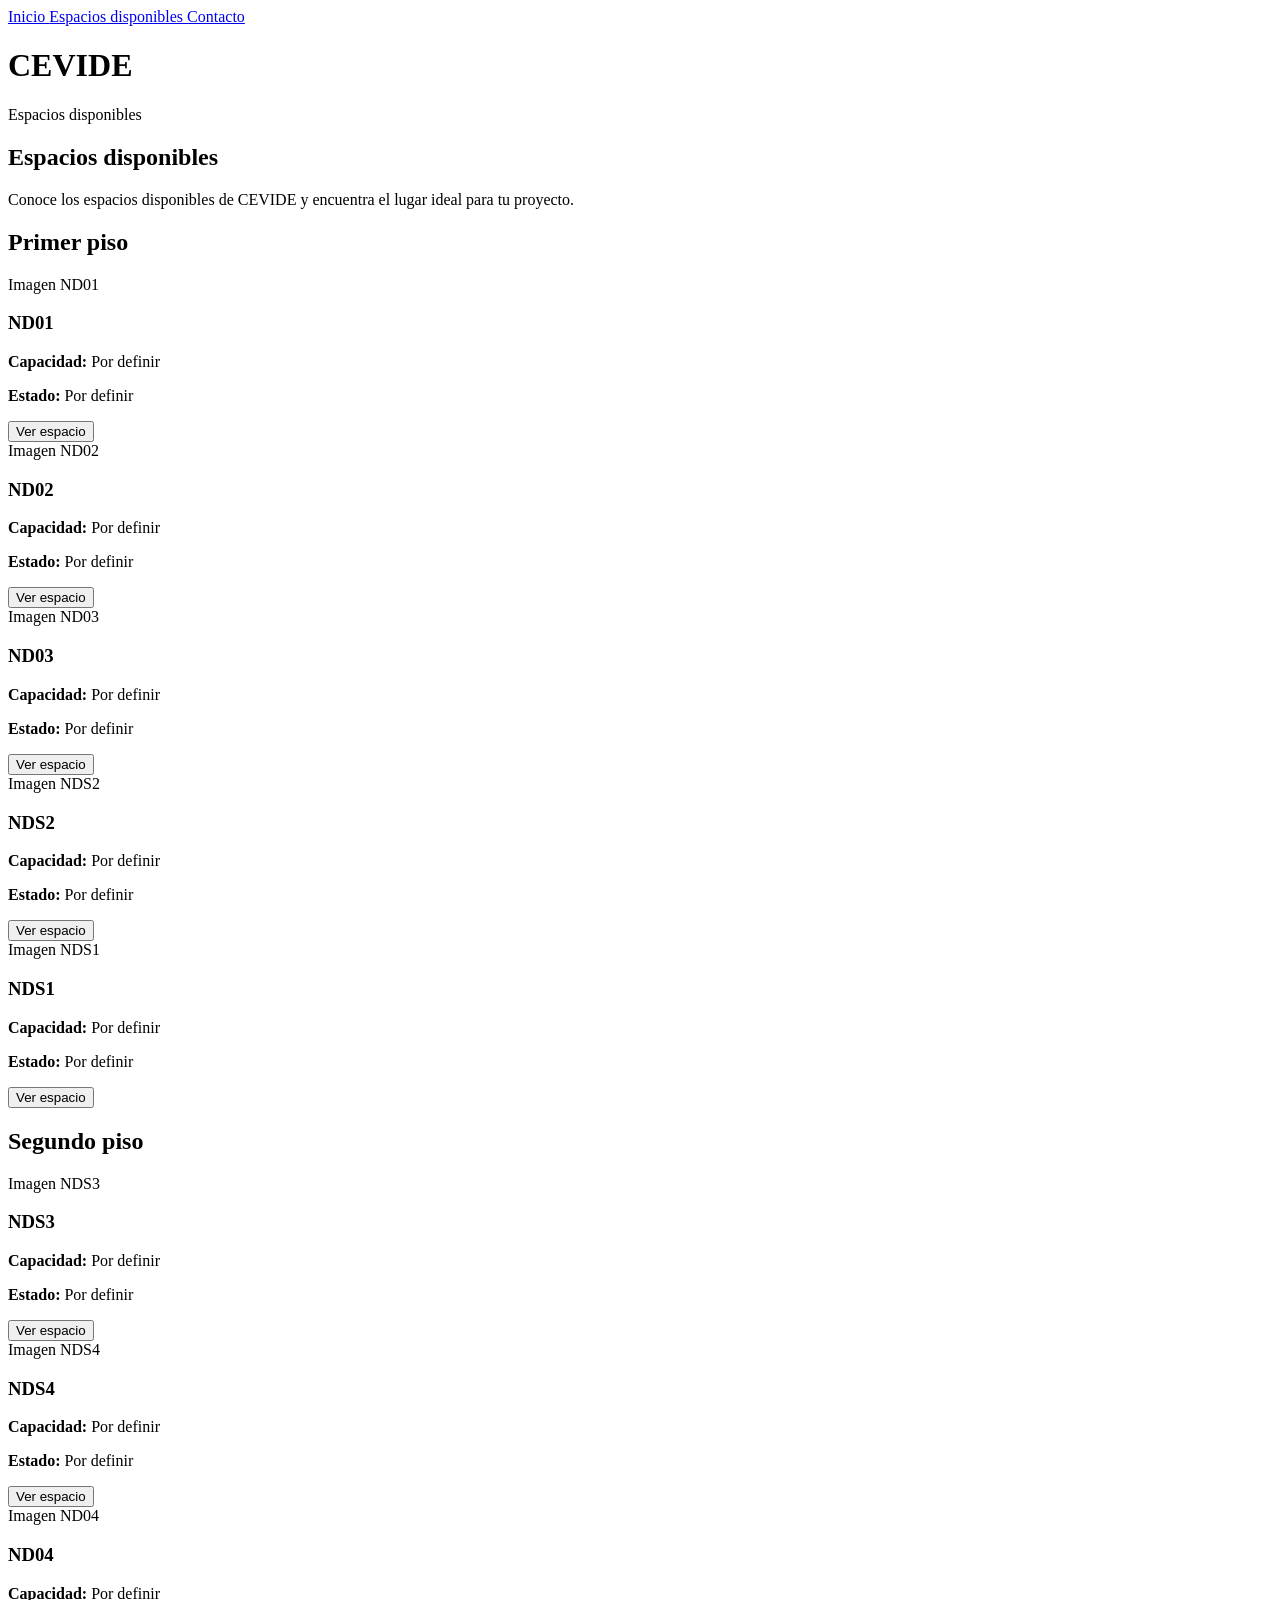
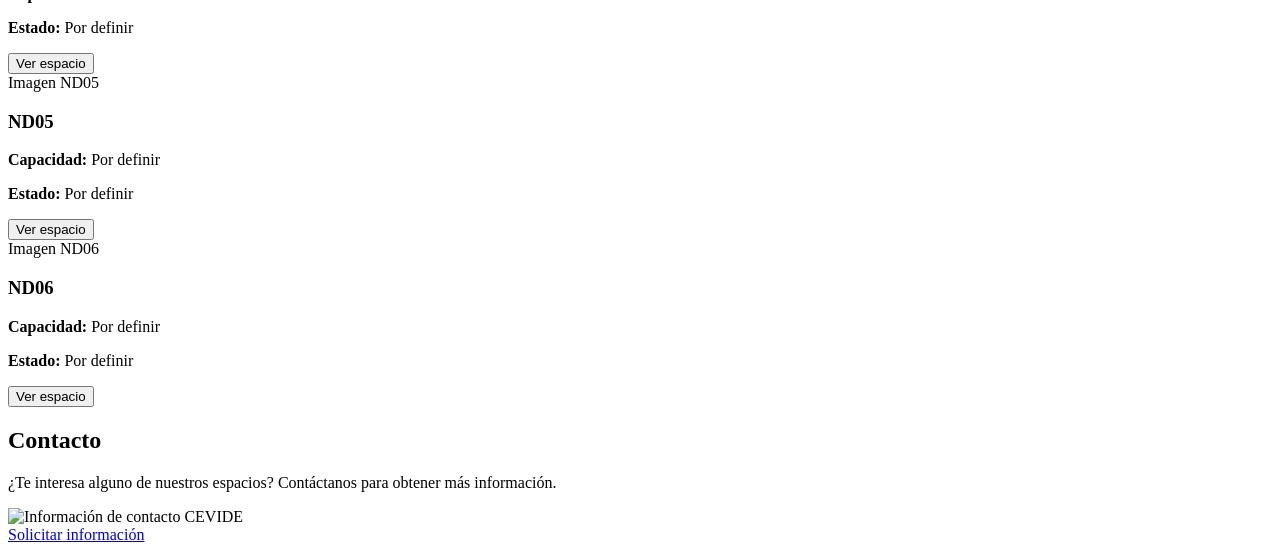
==== espacios.html @ 7182f9c7 "Add files via upload" ====
<!DOCTYPE html>
<html lang="es">

<head>

    <meta charset="UTF-8">

    <meta name="viewport" content="width=device-width, initial-scale=1.0">

    <link rel="stylesheet" href="css/estilos.css">

    <title>CEVIDE | Espacios disponibles</title>

</head>


<body>


    <header>

        <nav>

            <a href="index.html">
                Inicio
            </a>

            <a href="espacios.html">
                Espacios disponibles
            </a>

            <a href="#contacto">
                Contacto
            </a>

        </nav>


        <h1>
            CEVIDE
        </h1>


        <p>
            Espacios disponibles
        </p>

    </header>



    <main>

        <h2>
            Espacios disponibles
        </h2>


        <p>
            Conoce los espacios disponibles de CEVIDE
            y encuentra el lugar ideal para tu proyecto.
        </p>



        <!-- ==========================
             PRIMER PISO
             ========================== -->

        <section class="piso">

            <h2>
                Primer piso
            </h2>


            <div class="tarjetas">


                <!-- ND01 -->

                <div class="tarjeta">

                    <div class="imagen-placeholder">
                        Imagen ND01
                    </div>

                    <h3>
                        ND01
                    </h3>

                    <p>
                        <strong>Capacidad:</strong> Por definir
                    </p>

                    <p>
                        <strong>Estado:</strong> Por definir
                    </p>

                    <button onclick="window.location.href='nd01.html'">
                        Ver espacio
                    </button>

                </div>



                <!-- ND02 -->

                <div class="tarjeta">

                    <div class="imagen-placeholder">
                        Imagen ND02
                    </div>

                    <h3>
                        ND02
                    </h3>

                    <p>
                        <strong>Capacidad:</strong> Por definir
                    </p>

                    <p>
                        <strong>Estado:</strong> Por definir
                    </p>

                    <button onclick="window.location.href='nd02.html'">
                        Ver espacio
                    </button>

                </div>



                <!-- ND03 -->

                <div class="tarjeta">

                    <div class="imagen-placeholder">
                        Imagen ND03
                    </div>

                    <h3>
                        ND03
                    </h3>

                    <p>
                        <strong>Capacidad:</strong> Por definir
                    </p>

                    <p>
                        <strong>Estado:</strong> Por definir
                    </p>

                    <button onclick="window.location.href='nd03.html'">
                        Ver espacio
                    </button>

                </div>



                <!-- NDS2 -->

                <div class="tarjeta">

                    <div class="imagen-placeholder">
                        Imagen NDS2
                    </div>

                    <h3>
                        NDS2
                    </h3>

                    <p>
                        <strong>Capacidad:</strong> Por definir
                    </p>

                    <p>
                        <strong>Estado:</strong> Por definir
                    </p>

                    <button onclick="window.location.href='nds2.html'">
                        Ver espacio
                    </button>

                </div>



                <!-- NDS1 -->

                <div class="tarjeta">

                    <div class="imagen-placeholder">
                        Imagen NDS1
                    </div>

                    <h3>
                        NDS1
                    </h3>

                    <p>
                        <strong>Capacidad:</strong> Por definir
                    </p>

                    <p>
                        <strong>Estado:</strong> Por definir
                    </p>

                    <button onclick="window.location.href='nds1.html'">
                        Ver espacio
                    </button>

                </div>


            </div>

        </section>



        <!-- ==========================
             SEGUNDO PISO
             ========================== -->

        <section class="piso">

            <h2>
                Segundo piso
            </h2>


            <div class="tarjetas">


                <!-- NDS3 -->

                <div class="tarjeta">

                    <div class="imagen-placeholder">
                        Imagen NDS3
                    </div>

                    <h3>
                        NDS3
                    </h3>

                    <p>
                        <strong>Capacidad:</strong> Por definir
                    </p>

                    <p>
                        <strong>Estado:</strong> Por definir
                    </p>

                    <button onclick="window.location.href='nds3.html'">
                        Ver espacio
                    </button>

                </div>



                <!-- NDS4 -->

                <div class="tarjeta">

                    <div class="imagen-placeholder">
                        Imagen NDS4
                    </div>

                    <h3>
                        NDS4
                    </h3>

                    <p>
                        <strong>Capacidad:</strong> Por definir
                    </p>

                    <p>
                        <strong>Estado:</strong> Por definir
                    </p>

                    <button onclick="window.location.href='nds4.html'">
                        Ver espacio
                    </button>

                </div>



                <!-- ND04 -->

                <div class="tarjeta">

                    <div class="imagen-placeholder">
                        Imagen ND04
                    </div>

                    <h3>
                        ND04
                    </h3>

                    <p>
                        <strong>Capacidad:</strong> Por definir
                    </p>

                    <p>
                        <strong>Estado:</strong> Por definir
                    </p>

                    <button onclick="window.location.href='nd04.html'">
                        Ver espacio
                    </button>

                </div>



                <!-- ND05 -->

                <div class="tarjeta">

                    <div class="imagen-placeholder">
                        Imagen ND05
                    </div>

                    <h3>
                        ND05
                    </h3>

                    <p>
                        <strong>Capacidad:</strong> Por definir
                    </p>

                    <p>
                        <strong>Estado:</strong> Por definir
                    </p>

                    <button onclick="window.location.href='nd05.html'">
                        Ver espacio
                    </button>

                </div>



                <!-- ND06 -->

                <div class="tarjeta">

                    <div class="imagen-placeholder">
                        Imagen ND06
                    </div>

                    <h3>
                        ND06
                    </h3>

                    <p>
                        <strong>Capacidad:</strong> Por definir
                    </p>

                    <p>
                        <strong>Estado:</strong> Por definir
                    </p>

                    <button onclick="window.location.href='nd06.html'">
                        Ver espacio
                    </button>

                </div>


            </div>

        </section>

    </main>



<!-- ==============================
     CONTACTO
     ============================== -->

<section id="contacto">

    <h2>
        Contacto
    </h2>

    <p>
        ¿Te interesa alguno de nuestros espacios?
        Contáctanos para obtener más información.
    </p>

    <div class="imagen-contacto">

        <img
            src="img/Contacto-CEVIDE.png"
            alt="Información de contacto CEVIDE"
        >

    </div>

    <a
        href="https://mail.google.com/mail/?view=cm&fs=1&to=cevide_vinculacion@queretaro.tecnm.mx&su=Solicitud%20de%20información%20sobre%20espacios%20CEVIDE&body=Hola%2C%0A%0AEstoy%20interesado%2Fa%20en%20obtener%20información%20sobre%20los%20espacios%20disponibles%20en%20CEVIDE.%0A%0AQuisiera%20recibir%20más%20información%20sobre%20los%20espacios%20y%20su%20disponibilidad.%0A%0AMuchas%20gracias."
        target="_blank"
        class="boton-contacto">

        Solicitar información

    </a>

</section>

</body>

</html>
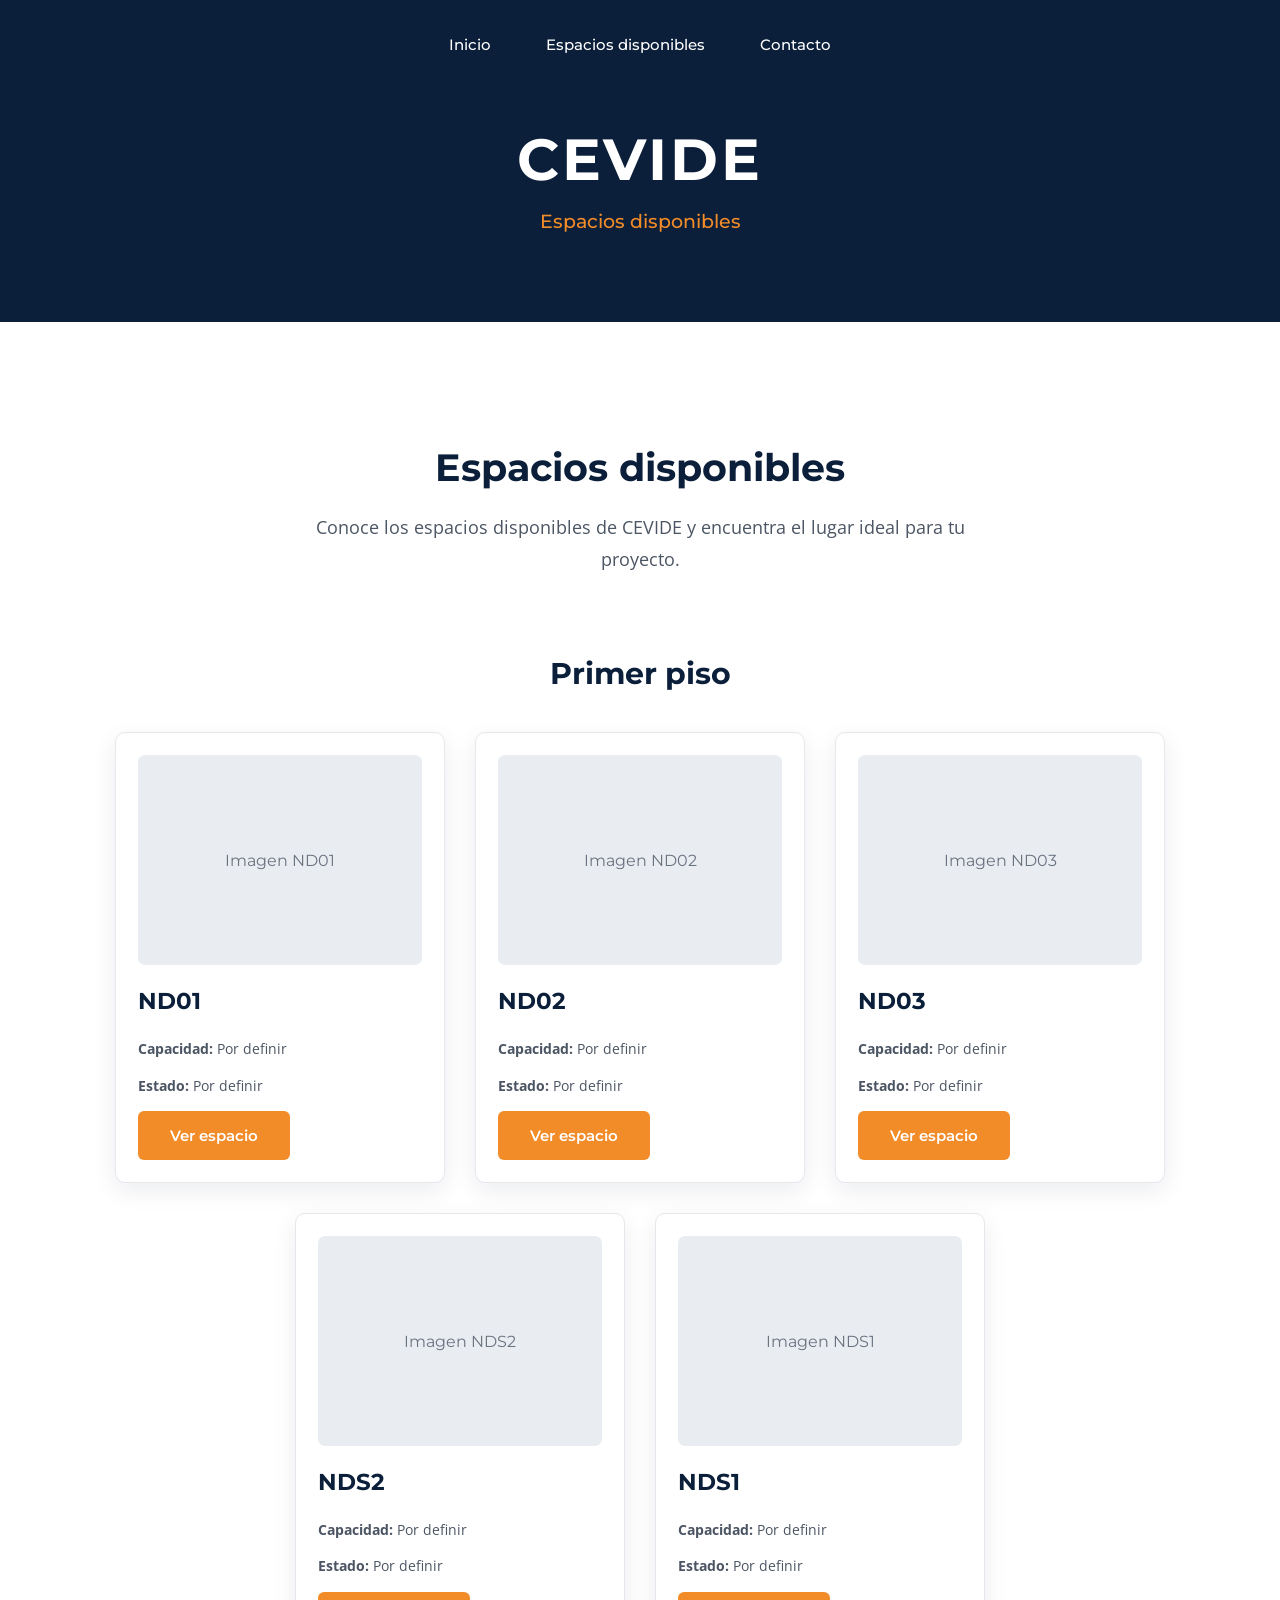
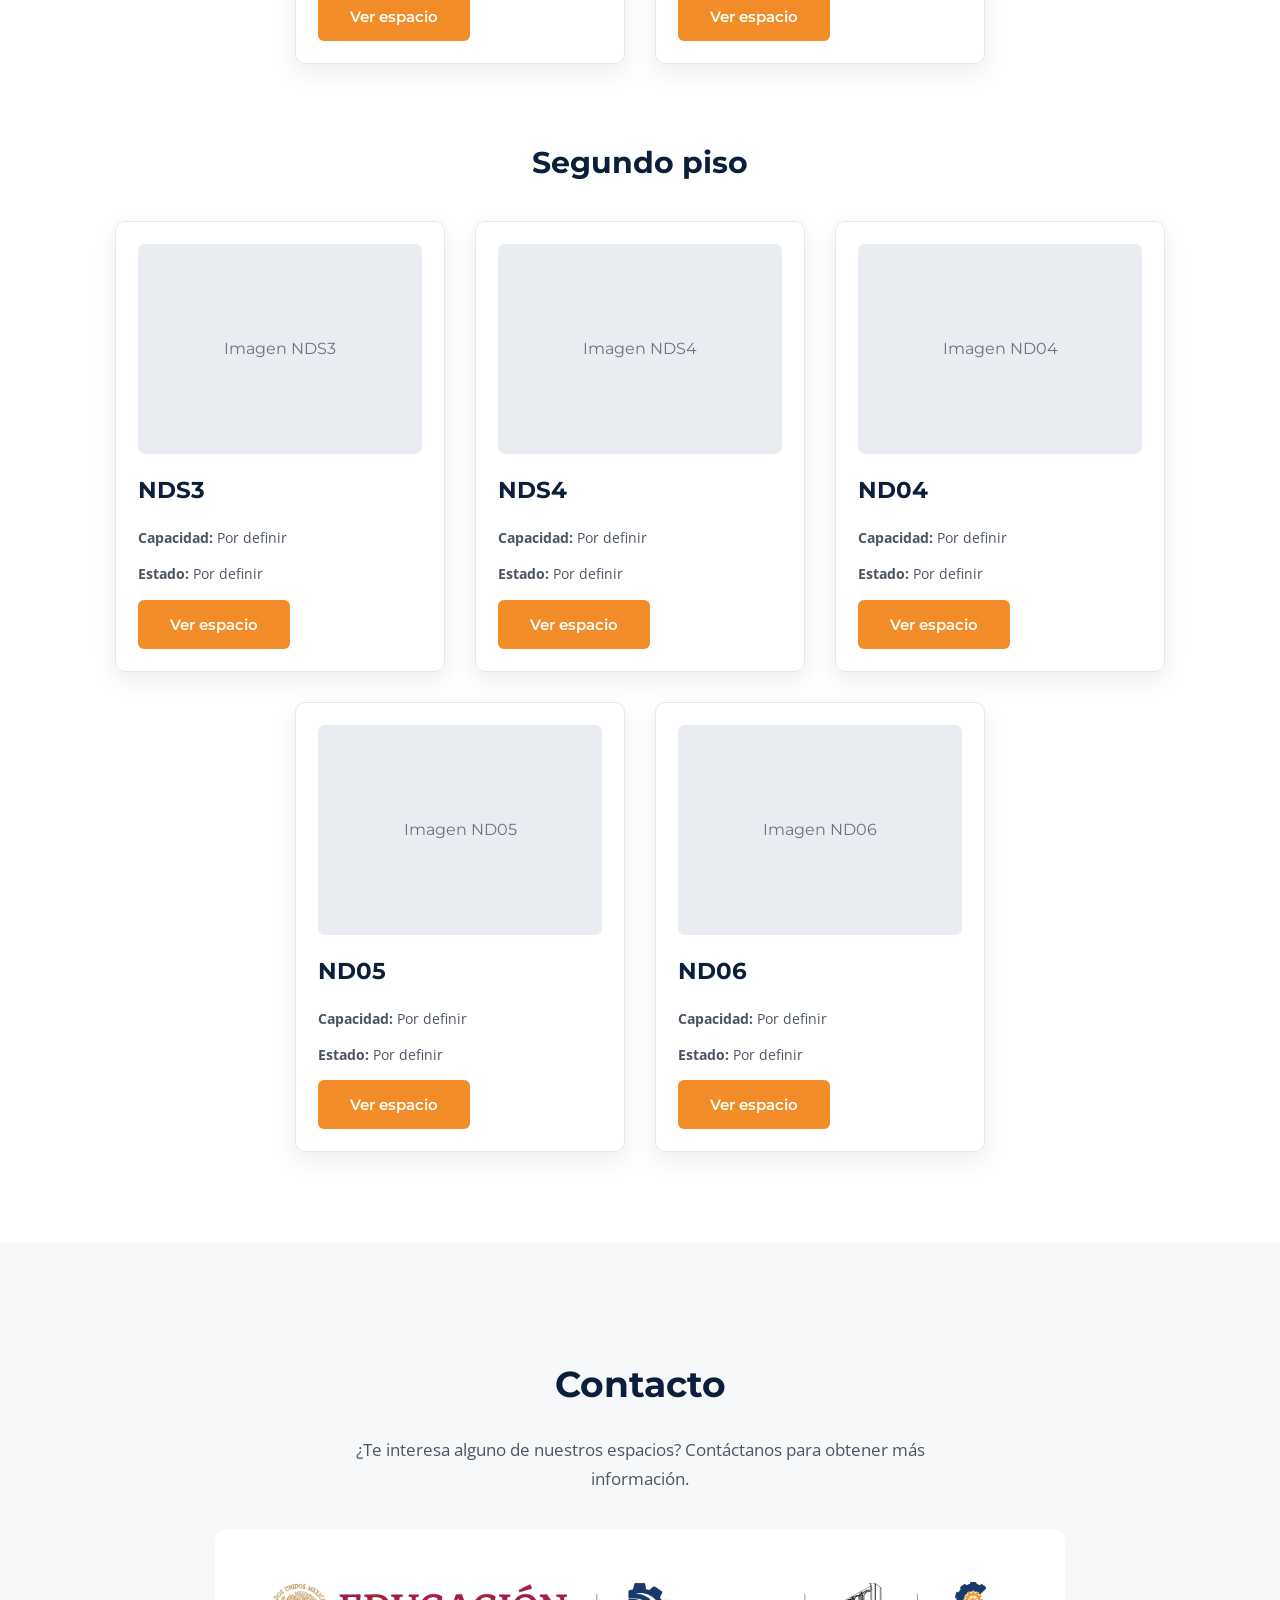
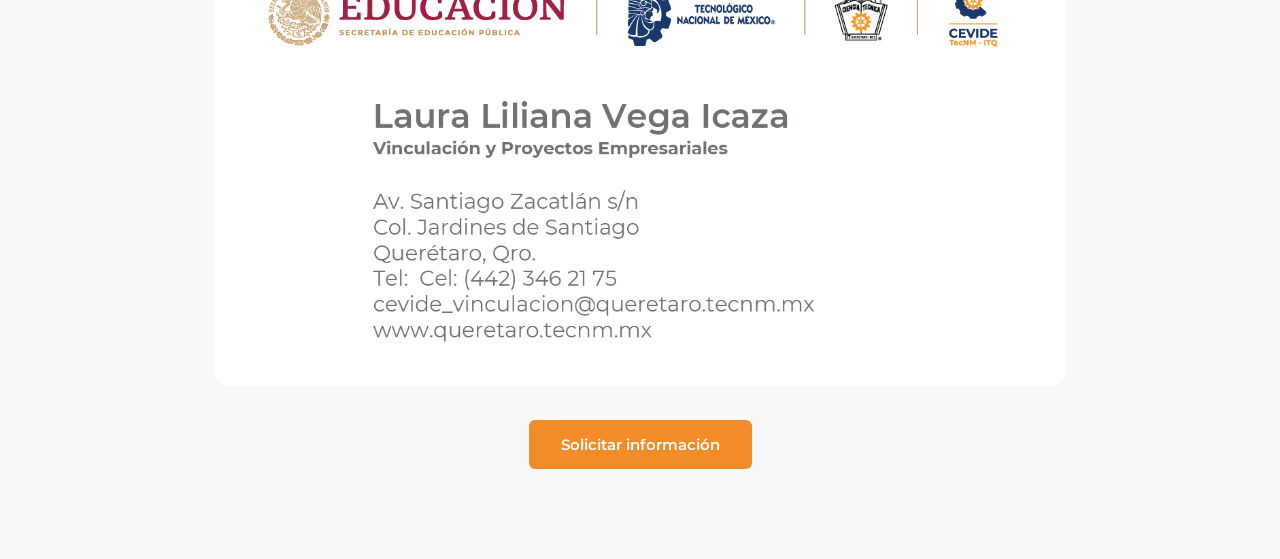
==== commit 95081df2: "Update espacios.html" ====
--- a/espacios.html
+++ b/espacios.html
@@ -7,7 +7,7 @@
 
     <meta name="viewport" content="width=device-width, initial-scale=1.0">
 
-    <link rel="stylesheet" href="css/estilos.css">
+    <link rel="stylesheet" href="CSS/estilos.css">
 
     <title>CEVIDE | Espacios disponibles</title>
 
--- a/CSS/estilos.css
+++ b/CSS/estilos.css
@@ -0,0 +1,476 @@
+@import url('https://fonts.googleapis.com/css2?family=Montserrat:wght@400;500;600;700&family=Open+Sans:wght@400;500;600&display=swap');
+
+
+/* =========================================
+   CONFIGURACIÓN GENERAL
+   ========================================= */
+
+* {
+    box-sizing: border-box;
+}
+
+body {
+    margin: 0;
+    font-family: 'Open Sans', sans-serif;
+    background-color: white;
+    color: #1B263B;
+}
+
+
+/* =========================================
+   ENCABEZADO
+   ========================================= */
+
+header {
+    background-color: #0B1F3A;
+    color: white;
+    text-align: center;
+    padding: 35px 8% 70px;
+}
+
+
+/* =========================================
+   NAVEGACIÓN
+   ========================================= */
+
+nav {
+    display: flex;
+    justify-content: center;
+    gap: 55px;
+    margin-bottom: 70px;
+}
+
+nav a {
+    color: white;
+    text-decoration: none;
+    font-family: 'Montserrat', sans-serif;
+    font-size: 15px;
+    font-weight: 500;
+    transition: 0.3s ease;
+}
+
+nav a:hover {
+    color: #F28C28;
+}
+
+
+/* =========================================
+   TÍTULO CEVIDE
+   ========================================= */
+
+header h1 {
+    margin: 0;
+    font-family: 'Montserrat', sans-serif;
+    font-size: 58px;
+    font-weight: 700;
+    letter-spacing: 3px;
+}
+
+header p {
+    margin-top: 15px;
+    font-family: 'Montserrat', sans-serif;
+    font-size: 19px;
+    font-weight: 500;
+    color: #F28C28;
+}
+
+
+/* =========================================
+   CONTENIDO PRINCIPAL
+   ========================================= */
+
+main {
+    max-width: 1200px;
+    margin: 0 auto;
+    text-align: center;
+    padding: 90px 50px;
+}
+
+main > h2 {
+    margin-bottom: 20px;
+    font-family: 'Montserrat', sans-serif;
+    font-size: 38px;
+    color: #0B1F3A;
+}
+
+main > p {
+    max-width: 700px;
+    margin: 0 auto 50px;
+    font-size: 18px;
+    line-height: 1.8;
+    color: #4B5563;
+}
+
+
+/* =========================================
+   BOTONES
+   ========================================= */
+
+button {
+    padding: 15px 32px;
+    border: none;
+    border-radius: 6px;
+
+    background-color: #F28C28;
+    color: white;
+
+    font-family: 'Montserrat', sans-serif;
+    font-size: 15px;
+    font-weight: 600;
+
+    cursor: pointer;
+
+    transition: 0.3s ease;
+}
+
+button:hover {
+    background-color: #D96F0B;
+    transform: translateY(-2px);
+}
+
+
+/* =========================================
+   BOTÓN DE CONTACTO
+   ========================================= */
+
+.boton-contacto {
+    display: inline-block;
+
+    padding: 15px 32px;
+
+    border-radius: 6px;
+
+    background-color: #F28C28;
+    color: white;
+
+    text-decoration: none;
+
+    font-family: 'Montserrat', sans-serif;
+    font-size: 15px;
+    font-weight: 600;
+
+    transition: 0.3s ease;
+}
+
+.boton-contacto:hover {
+    background-color: #D96F0B;
+    transform: translateY(-2px);
+}
+
+
+/* =========================================
+   PISOS
+   ========================================= */
+
+.piso {
+    margin-top: 80px;
+}
+
+.piso > h2 {
+    margin-bottom: 40px;
+
+    font-family: 'Montserrat', sans-serif;
+    font-size: 30px;
+
+    color: #0B1F3A;
+}
+
+
+/* =========================================
+   TARJETAS DE ESPACIOS
+   ========================================= */
+
+.tarjetas {
+    display: flex;
+    flex-wrap: wrap;
+
+    justify-content: center;
+
+    gap: 30px;
+}
+
+
+.tarjeta {
+    width: 330px;
+
+    background-color: white;
+
+    padding: 22px;
+
+    border-radius: 10px;
+
+    text-align: left;
+
+    border: 1px solid #E5E7EB;
+
+    box-shadow: 0 8px 25px rgba(11, 31, 58, 0.08);
+
+    transition: 0.3s ease;
+}
+
+
+.tarjeta:hover {
+    transform: translateY(-5px);
+}
+
+
+/* =========================================
+   IMAGEN / ESPACIO PARA FOTOS
+   ========================================= */
+
+.imagen-placeholder {
+    width: 100%;
+    height: 210px;
+
+    background-color: #E9EDF2;
+
+    border-radius: 7px;
+
+    display: flex;
+    align-items: center;
+    justify-content: center;
+
+    color: #6B7280;
+
+    font-family: 'Montserrat', sans-serif;
+}
+
+
+/* =========================================
+   INFORMACIÓN DE LAS TARJETAS
+   ========================================= */
+
+.tarjeta h3 {
+    margin-top: 22px;
+
+    font-family: 'Montserrat', sans-serif;
+    font-size: 23px;
+
+    color: #0B1F3A;
+}
+
+.tarjeta p {
+    font-size: 14px;
+    line-height: 1.6;
+
+    color: #4B5563;
+}
+
+
+/* =========================================
+   CONTACTO
+   ========================================= */
+
+/* CONTACTO */
+
+#contacto {
+    background-color: #F7F8FA;
+    text-align: center;
+    padding: 90px 50px;
+}
+
+#contacto h2 {
+    font-family: 'Montserrat', sans-serif;
+    font-size: 36px;
+    color: #0B1F3A;
+}
+
+#contacto p {
+    max-width: 650px;
+    margin: 20px auto 30px;
+    font-size: 17px;
+    line-height: 1.7;
+    color: #4B5563;
+}
+
+.imagen-contacto {
+    max-width: 850px;
+    margin: 35px auto;
+}
+
+.imagen-contacto img {
+    width: 100%;
+    height: auto;
+    display: block;
+    border-radius: 10px;
+}
+
+.boton-contacto {
+    display: inline-block;
+    padding: 15px 32px;
+    border-radius: 6px;
+    background-color: #F28C28;
+    color: white;
+    text-decoration: none;
+    font-family: 'Montserrat', sans-serif;
+    font-size: 15px;
+    font-weight: 600;
+}
+
+.boton-contacto:hover {
+    background-color: #D96F0B;
+}
+
+
+/* =========================================
+   IMAGEN DE CONTACTO
+   ========================================= */
+
+.imagen-contacto {
+    max-width: 850px;
+
+    margin: 35px auto;
+}
+
+
+.imagen-contacto img {
+    width: 100%;
+    height: auto;
+
+    display: block;
+
+    border-radius: 10px;
+}
+
+
+/* =========================================
+   PÁGINA INDIVIDUAL DE CADA ESPACIO
+   ========================================= */
+
+.detalle-espacio {
+    max-width: 1050px;
+
+    margin: 60px auto;
+
+    display: grid;
+
+    grid-template-columns: 1.3fr 1fr;
+
+    gap: 50px;
+
+    align-items: start;
+
+    text-align: left;
+}
+
+
+.imagen-detalle {
+    width: 100%;
+
+    min-height: 360px;
+
+    background-color: #E9EDF2;
+
+    border-radius: 10px;
+
+    display: flex;
+
+    align-items: center;
+
+    justify-content: center;
+
+    color: #6B7280;
+
+    font-family: 'Montserrat', sans-serif;
+}
+
+
+.informacion-espacio {
+    background-color: #F7F8FA;
+
+    padding: 30px;
+
+    border-radius: 10px;
+}
+
+
+.informacion-espacio h3,
+.descripcion-espacio h3 {
+
+    font-family: 'Montserrat', sans-serif;
+
+    color: #0B1F3A;
+}
+
+
+.descripcion-espacio {
+
+    max-width: 1050px;
+
+    margin: 0 auto 50px;
+
+    padding: 30px;
+
+    background-color: #F7F8FA;
+
+    border-radius: 10px;
+
+    text-align: left;
+}
+
+
+/* =========================================
+   CELULARES
+   ========================================= */
+
+@media (max-width: 700px) {
+
+    nav {
+        gap: 20px;
+
+        flex-wrap: wrap;
+    }
+
+
+    header h1 {
+        font-size: 42px;
+    }
+
+
+    main {
+        padding: 60px 25px;
+    }
+
+
+    .tarjeta {
+        width: 100%;
+
+        max-width: 400px;
+    }
+
+
+    #contacto {
+        padding: 60px 25px;
+    }
+
+
+    .imagen-contacto {
+        width: 100%;
+    }
+
+
+    .detalle-espacio {
+        grid-template-columns: 1fr;
+
+        gap: 25px;
+    }
+
+
+    .imagen-detalle {
+        min-height: 250px;
+    }
+
+}
+/* IMAGEN DE CONTACTO */
+
+.imagen-contacto {
+    max-width: 850px;
+    margin: 35px auto;
+}
+
+.imagen-contacto img {
+    width: 100%;
+    height: auto;
+    display: block;
+    border-radius: 10px;
+}
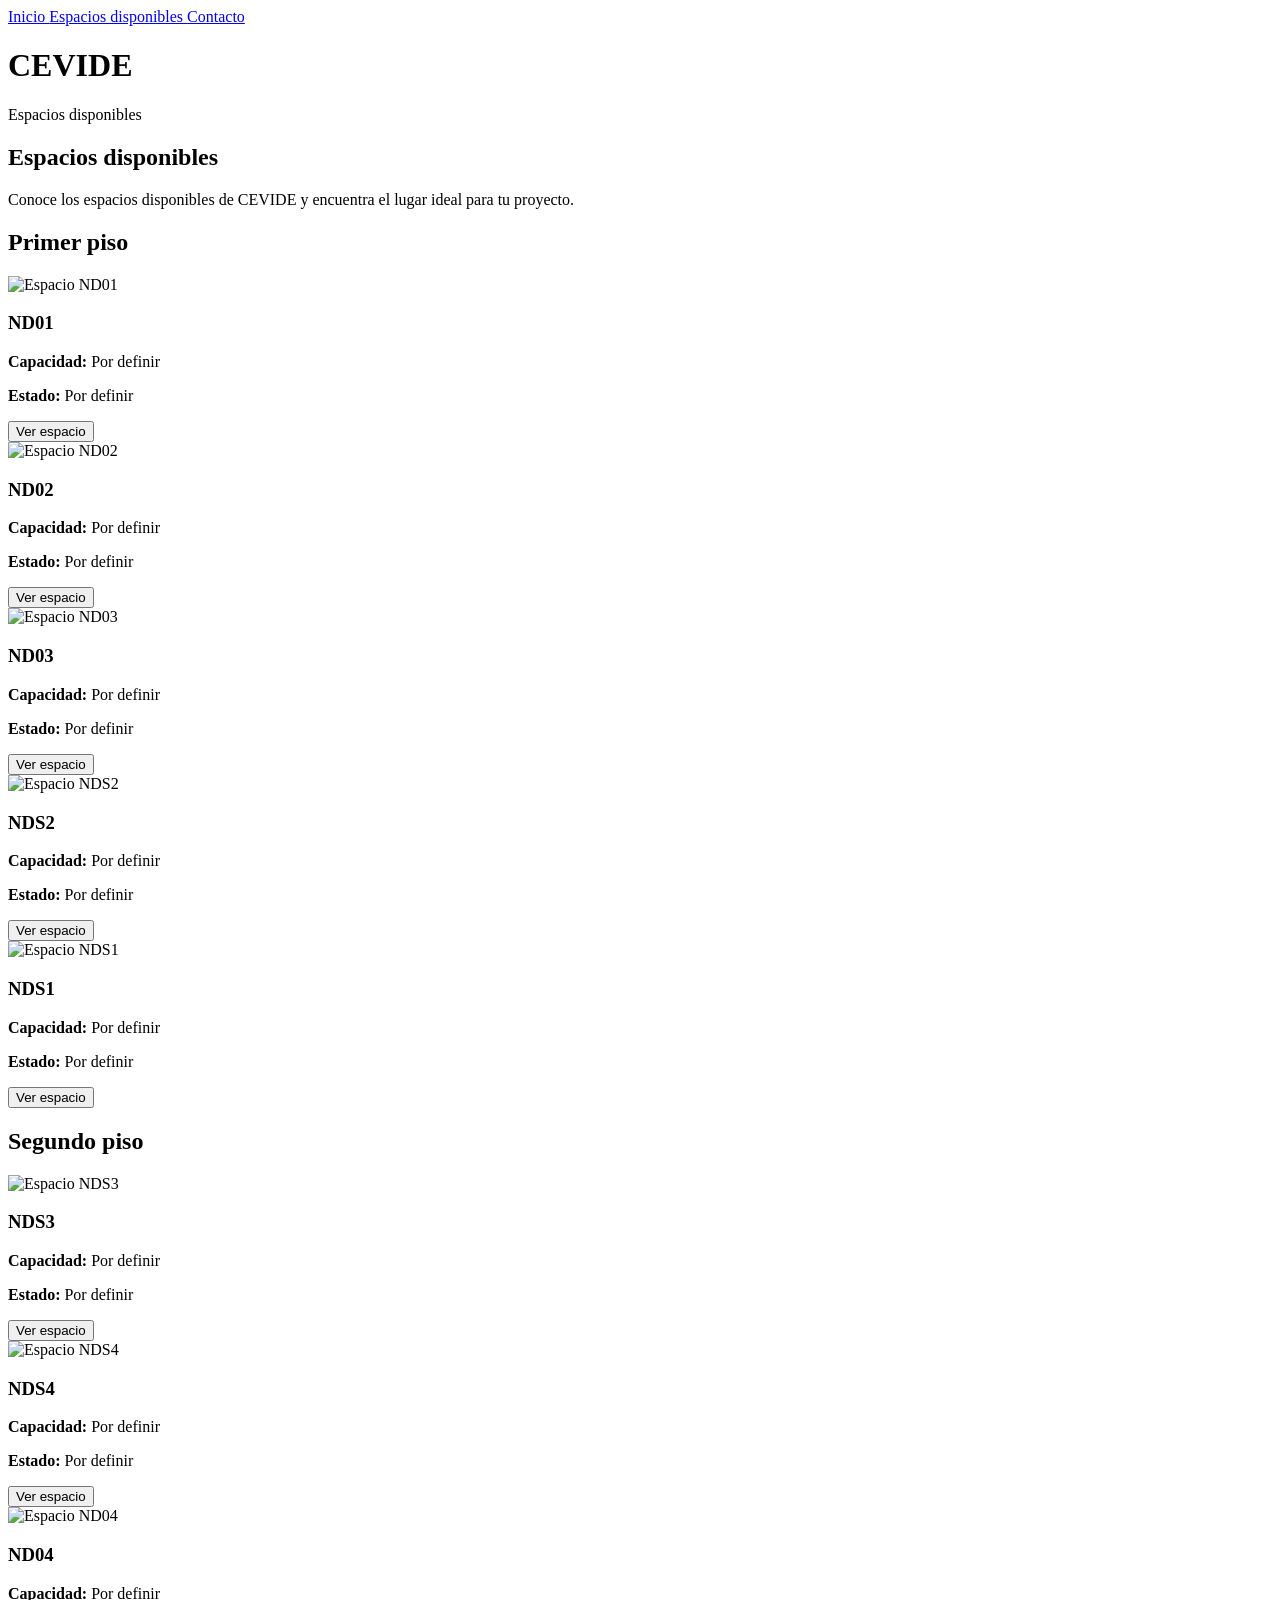
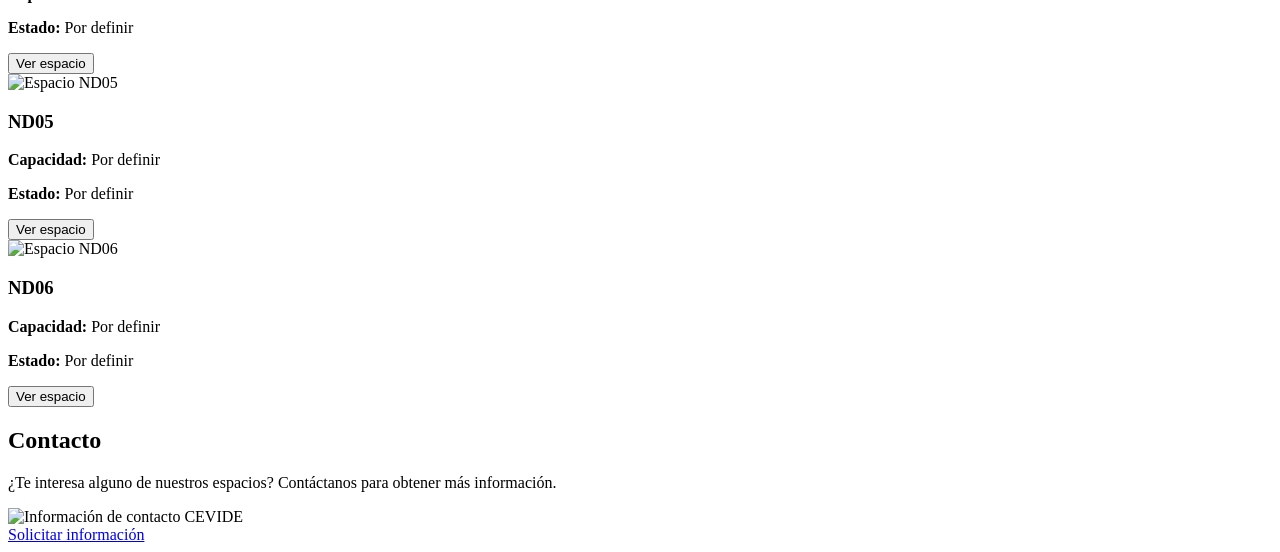
==== commit cfdfa41d: "Fix HTML structure and update image paths" ====
--- a/espacios.html
+++ b/espacios.html
@@ -1,3 +1,4 @@
+
 <!DOCTYPE html>
 <html lang="es">
 
@@ -7,7 +8,7 @@
 
     <meta name="viewport" content="width=device-width, initial-scale=1.0">
 
-    <link rel="stylesheet" href="CSS/estilos.css">
+    <link rel="stylesheet" href="css/estilos.css">
 
     <title>CEVIDE | Espacios disponibles</title>
 
@@ -82,7 +83,9 @@
                 <div class="tarjeta">
 
                     <div class="imagen-placeholder">
-                        Imagen ND01
+
+                        <img src="imagen/ND01.jpeg" alt="Espacio ND01">
+
                     </div>
 
                     <h3>
@@ -110,7 +113,9 @@
                 <div class="tarjeta">
 
                     <div class="imagen-placeholder">
-                        Imagen ND02
+
+                        <img src="imagen/ND02.jpeg" alt="Espacio ND02">
+
                     </div>
 
                     <h3>
@@ -138,7 +143,9 @@
                 <div class="tarjeta">
 
                     <div class="imagen-placeholder">
-                        Imagen ND03
+
+                        <img src="imagen/ND03.jpeg" alt="Espacio ND03">
+
                     </div>
 
                     <h3>
@@ -166,7 +173,9 @@
                 <div class="tarjeta">
 
                     <div class="imagen-placeholder">
-                        Imagen NDS2
+
+                        <img src="imagen/NDS2.jpeg" alt="Espacio NDS2">
+
                     </div>
 
                     <h3>
@@ -194,7 +203,9 @@
                 <div class="tarjeta">
 
                     <div class="imagen-placeholder">
-                        Imagen NDS1
+
+                        <img src="imagen/NDS1.jpeg" alt="Espacio NDS1">
+
                     </div>
 
                     <h3>
@@ -241,7 +252,9 @@
                 <div class="tarjeta">
 
                     <div class="imagen-placeholder">
-                        Imagen NDS3
+
+                        <img src="imagen/NDS3.jpeg" alt="Espacio NDS3">
+
                     </div>
 
                     <h3>
@@ -269,7 +282,9 @@
                 <div class="tarjeta">
 
                     <div class="imagen-placeholder">
-                        Imagen NDS4
+
+                        <img src="imagen/NDS4.jpeg" alt="Espacio NDS4">
+
                     </div>
 
                     <h3>
@@ -297,7 +312,9 @@
                 <div class="tarjeta">
 
                     <div class="imagen-placeholder">
-                        Imagen ND04
+
+                        <img src="imagen/ND04.jpeg" alt="Espacio ND04">
+
                     </div>
 
                     <h3>
@@ -325,7 +342,9 @@
                 <div class="tarjeta">
 
                     <div class="imagen-placeholder">
-                        Imagen ND05
+
+                        <img src="imagen/ND05.jpeg" alt="Espacio ND05">
+
                     </div>
 
                     <h3>
@@ -353,7 +372,9 @@
                 <div class="tarjeta">
 
                     <div class="imagen-placeholder">
-                        Imagen ND06
+
+                        <img src="imagen/ND06.jpeg" alt="Espacio ND06">
+
                     </div>
 
                     <h3>
@@ -383,40 +404,40 @@
 
 
 
-<!-- ==============================
-     CONTACTO
-     ============================== -->
-
-<section id="contacto">
-
-    <h2>
-        Contacto
-    </h2>
-
-    <p>
-        ¿Te interesa alguno de nuestros espacios?
-        Contáctanos para obtener más información.
-    </p>
-
-    <div class="imagen-contacto">
-
-        <img
-            src="img/Contacto-CEVIDE.png"
-            alt="Información de contacto CEVIDE"
-        >
-
-    </div>
-
-    <a
-        href="https://mail.google.com/mail/?view=cm&fs=1&to=cevide_vinculacion@queretaro.tecnm.mx&su=Solicitud%20de%20información%20sobre%20espacios%20CEVIDE&body=Hola%2C%0A%0AEstoy%20interesado%2Fa%20en%20obtener%20información%20sobre%20los%20espacios%20disponibles%20en%20CEVIDE.%0A%0AQuisiera%20recibir%20más%20información%20sobre%20los%20espacios%20y%20su%20disponibilidad.%0A%0AMuchas%20gracias."
-        target="_blank"
-        class="boton-contacto">
-
-        Solicitar información
-
-    </a>
-
-</section>
+    <!-- ==============================
+         CONTACTO
+         ============================== -->
+
+    <section id="contacto">
+
+        <h2>
+            Contacto
+        </h2>
+
+        <p>
+            ¿Te interesa alguno de nuestros espacios?
+            Contáctanos para obtener más información.
+        </p>
+
+        <div class="imagen-contacto">
+
+            <img
+                src="imagen/Contacto-CEVIDE.png"
+                alt="Información de contacto CEVIDE"
+            >
+
+        </div>
+
+        <a
+            href="https://mail.google.com/mail/?view=cm&fs=1&to=cevide_vinculacion@queretaro.tecnm.mx&su=Solicitud%20de%20información%20sobre%20espacios%20CEVIDE&body=Hola%2C%0A%0AEstoy%20interesado%2Fa%20en%20obtener%20información%20sobre%20los%20espacios%20disponibles%20en%20CEVIDE.%0A%0AQuisiera%20recibir%20más%20información%20sobre%20los%20espacios%20y%20su%20disponibilidad.%0A%0AMuchas%20gracias."
+            target="_blank"
+            class="boton-contacto">
+
+            Solicitar información
+
+        </a>
+
+    </section>
 
 </body>
 
